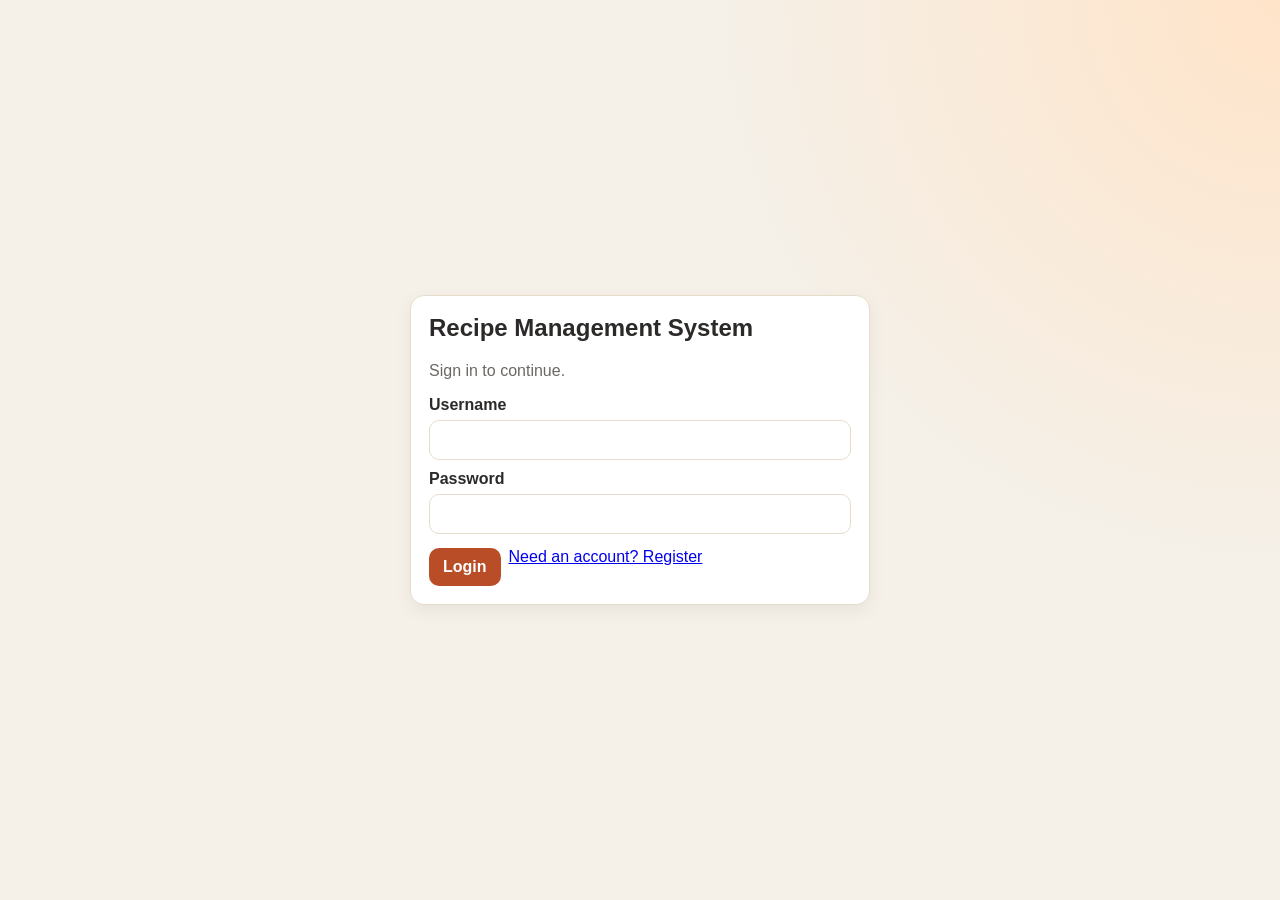
==== frontend/index.html @ 75a49259 "Initial commit: recipe management system" ====
<!doctype html>
<html lang="en">
  <head>
    <meta charset="UTF-8" />
    <meta name="viewport" content="width=device-width, initial-scale=1.0" />
    <title>Login | Recipe Management</title>
    <link rel="stylesheet" href="css/styles.css" />
  </head>
  <body>
    <main class="auth-wrap">
      <section class="card auth-card">
        <h1>Recipe Management System</h1>
        <p class="muted">Sign in to continue.</p>
        <p id="message" class="message"></p>
        <form id="loginForm">
          <label for="username">Username</label>
          <input id="username" required />
          <label for="password">Password</label>
          <input id="password" type="password" required />
          <div class="actions" style="margin-top: 14px">
            <button type="submit">Login</button>
            <a href="register.html">Need an account? Register</a>
          </div>
        </form>
      </section>
    </main>
    <script src="js/config.js"></script>
    <script src="js/auth.js"></script>
    <script src="js/index.js"></script>
  </body>
</html>
---- frontend/css/styles.css ----
:root {
  --bg: #f5f0e8;
  --panel: #ffffff;
  --panel-2: #fffaf1;
  --text: #2c2a28;
  --brand: #b84d27;
  --brand-dark: #8f3c1e;
  --muted: #6b6864;
  --danger: #b42318;
  --ok: #067647;
  --border: #e8ddcd;
}

* {
  box-sizing: border-box;
}

body {
  margin: 0;
  font-family: "Nunito", "Segoe UI", sans-serif;
  color: var(--text);
  background: radial-gradient(circle at top right, #ffe4c9, transparent 36%), var(--bg);
  min-height: 100vh;
}

.container {
  width: min(1100px, 92vw);
  margin: 0 auto;
  padding: 24px 0 32px;
}

.card {
  background: var(--panel);
  border: 1px solid var(--border);
  border-radius: 14px;
  padding: 18px;
  box-shadow: 0 6px 18px rgba(17, 17, 17, 0.06);
}

.auth-wrap {
  min-height: 100vh;
  display: grid;
  place-items: center;
  padding: 18px;
}

.auth-card {
  width: min(460px, 94vw);
}

h1,
h2,
h3 {
  margin-top: 0;
}

label {
  display: block;
  font-weight: 700;
  margin: 10px 0 6px;
}

input,
select,
textarea {
  width: 100%;
  padding: 10px 12px;
  border-radius: 10px;
  border: 1px solid var(--border);
  font: inherit;
  background: #fff;
}

textarea {
  min-height: 96px;
  resize: vertical;
}

button {
  border: 0;
  border-radius: 10px;
  padding: 10px 14px;
  font: inherit;
  font-weight: 700;
  cursor: pointer;
  background: var(--brand);
  color: #fff;
}

button:hover {
  background: var(--brand-dark);
}

button.secondary {
  background: #d9ccb8;
  color: #2e2b27;
}

button.danger {
  background: var(--danger);
}

button.success {
  background: var(--ok);
}

.topbar {
  background: #fffaf3;
  border-bottom: 1px solid var(--border);
}

.topbar .inner {
  width: min(1100px, 92vw);
  margin: 0 auto;
  padding: 14px 0;
  display: flex;
  justify-content: space-between;
  align-items: center;
  gap: 14px;
}

.brand {
  font-weight: 900;
  letter-spacing: 0.4px;
}

.nav-links {
  display: flex;
  align-items: center;
  gap: 10px;
  flex-wrap: wrap;
}

.nav-links a {
  text-decoration: none;
  color: var(--text);
  font-weight: 700;
}

.grid {
  display: grid;
  grid-template-columns: repeat(auto-fill, minmax(260px, 1fr));
  gap: 14px;
}

.recipe-card {
  display: flex;
  flex-direction: column;
  gap: 10px;
}

.meta {
  display: flex;
  gap: 8px;
  flex-wrap: wrap;
}

.pill {
  background: var(--panel-2);
  border: 1px solid var(--border);
  border-radius: 999px;
  padding: 4px 10px;
  font-size: 0.86rem;
}

.row {
  display: grid;
  grid-template-columns: repeat(2, minmax(0, 1fr));
  gap: 10px;
}

.row-3 {
  display: grid;
  grid-template-columns: repeat(3, minmax(0, 1fr));
  gap: 10px;
}

.muted {
  color: var(--muted);
}

.actions {
  display: flex;
  gap: 8px;
  flex-wrap: wrap;
}

.message {
  margin: 8px 0;
  font-weight: 700;
}

.message.error {
  color: var(--danger);
}

.message.success {
  color: var(--ok);
}

.hidden {
  display: none !important;
}

.list {
  margin: 0;
  padding-left: 18px;
}

@media (max-width: 768px) {
  .row,
  .row-3 {
    grid-template-columns: 1fr;
  }

  .topbar .inner {
    flex-direction: column;
    align-items: flex-start;
  }
}
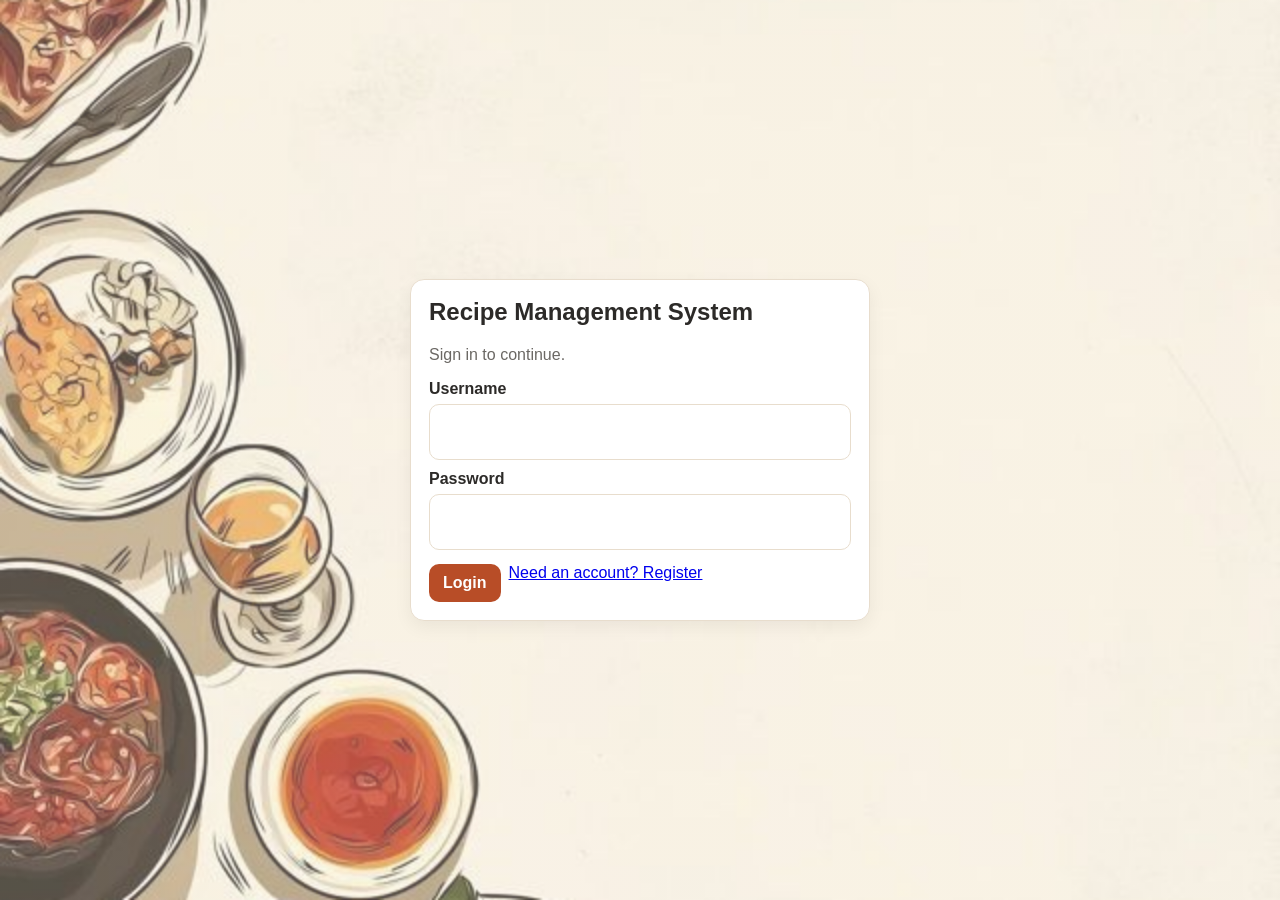
==== commit c74e2090: "Add latest frontend changes" ====
--- a/frontend/index.html
+++ b/frontend/index.html
@@ -4,7 +4,7 @@
     <meta charset="UTF-8" />
     <meta name="viewport" content="width=device-width, initial-scale=1.0" />
     <title>Login | Recipe Management</title>
-    <link rel="stylesheet" href="css/styles.css" />
+    <link rel="stylesheet" href="css/styles.css?v=2" />
   </head>
   <body>
     <main class="auth-wrap">
--- a/frontend/css/styles.css
+++ b/frontend/css/styles.css
@@ -19,8 +19,19 @@
   margin: 0;
   font-family: "Nunito", "Segoe UI", sans-serif;
   color: var(--text);
-  background: radial-gradient(circle at top right, #ffe4c9, transparent 36%), var(--bg);
+  background: var(--bg);
   min-height: 100vh;
+  position: relative;
+}
+
+body::before {
+  content: "";
+  position: fixed;
+  inset: 0;
+  z-index: -1;
+  background:
+    linear-gradient(rgba(245, 240, 232, 0.28), rgba(245, 240, 232, 0.28)),
+    url("../assets/background.jpeg") center / cover no-repeat;
 }
 
 .container {
@@ -35,6 +46,10 @@
   border-radius: 14px;
   padding: 18px;
   box-shadow: 0 6px 18px rgba(17, 17, 17, 0.06);
+}
+
+.page-shell {
+  padding: 8px 0 0;
 }
 
 .auth-wrap {
@@ -69,6 +84,18 @@
   border: 1px solid var(--border);
   font: inherit;
   background: #fff;
+}
+
+input,
+select {
+  height: 56px;
+  font-size: 1rem;
+  line-height: 1.2;
+}
+
+select,
+select option {
+  font-size: 1rem;
 }
 
 textarea {
@@ -149,6 +176,21 @@
   gap: 10px;
 }
 
+.empty-state-card {
+  width: min(460px, 100%);
+  padding: 24px;
+  box-shadow: 0 14px 34px rgba(17, 17, 17, 0.12);
+}
+
+.empty-state-card h3,
+.empty-state-card p {
+  margin: 0;
+}
+
+.empty-state-card p {
+  margin-top: 8px;
+}
+
 .meta {
   display: flex;
   gap: 8px;
@@ -185,6 +227,101 @@
   flex-wrap: wrap;
 }
 
+.ingredient-filter-bar {
+  display: grid;
+  grid-template-columns: minmax(0, 1fr) auto;
+  gap: 10px;
+  align-items: end;
+}
+
+.selected-ingredients {
+  display: flex;
+  gap: 8px;
+  flex-wrap: wrap;
+  margin-top: 10px;
+}
+
+.ingredient-chip {
+  background: var(--panel-2);
+  color: var(--text);
+  border: 1px solid var(--border);
+  min-height: auto;
+  height: auto;
+  padding: 8px 12px;
+}
+
+.ingredient-chip:hover {
+  background: #efe3d1;
+}
+
+.editor-block {
+  margin-top: 14px;
+}
+
+.section-head {
+  display: flex;
+  justify-content: space-between;
+  align-items: center;
+  gap: 12px;
+  margin-bottom: 6px;
+}
+
+.section-head label {
+  margin: 0;
+}
+
+.helper-text {
+  margin: 0 0 10px;
+}
+
+.editor-list {
+  display: grid;
+  gap: 10px;
+}
+
+.editor-row {
+  border: 1px solid var(--border);
+  border-radius: 12px;
+  padding: 12px;
+  background: var(--panel-2);
+}
+
+.ingredient-row {
+  display: grid;
+  grid-template-columns: minmax(0, 2fr) minmax(110px, 0.9fr) minmax(110px, 0.9fr) auto;
+  gap: 10px;
+  align-items: end;
+}
+
+.ingredient-row input,
+.ingredient-row select,
+.ingredient-row button {
+  height: 56px;
+}
+
+.step-row {
+  display: grid;
+  grid-template-columns: auto minmax(0, 1fr) auto;
+  gap: 10px;
+  align-items: start;
+}
+
+.step-badge {
+  min-width: 44px;
+  height: 44px;
+  border-radius: 12px;
+  display: grid;
+  place-items: center;
+  font-weight: 800;
+  color: var(--brand-dark);
+  background: #ffe8d2;
+  border: 1px solid #f2c9a3;
+}
+
+.step-row textarea {
+  min-height: 72px;
+}
+
 .message {
   margin: 8px 0;
   font-weight: 700;
@@ -209,7 +346,10 @@
 
 @media (max-width: 768px) {
   .row,
-  .row-3 {
+  .row-3,
+  .ingredient-row,
+  .step-row,
+  .ingredient-filter-bar {
     grid-template-columns: 1fr;
   }
 
@@ -217,4 +357,9 @@
     flex-direction: column;
     align-items: flex-start;
   }
-}
+
+  .section-head {
+    flex-direction: column;
+    align-items: flex-start;
+  }
+}
